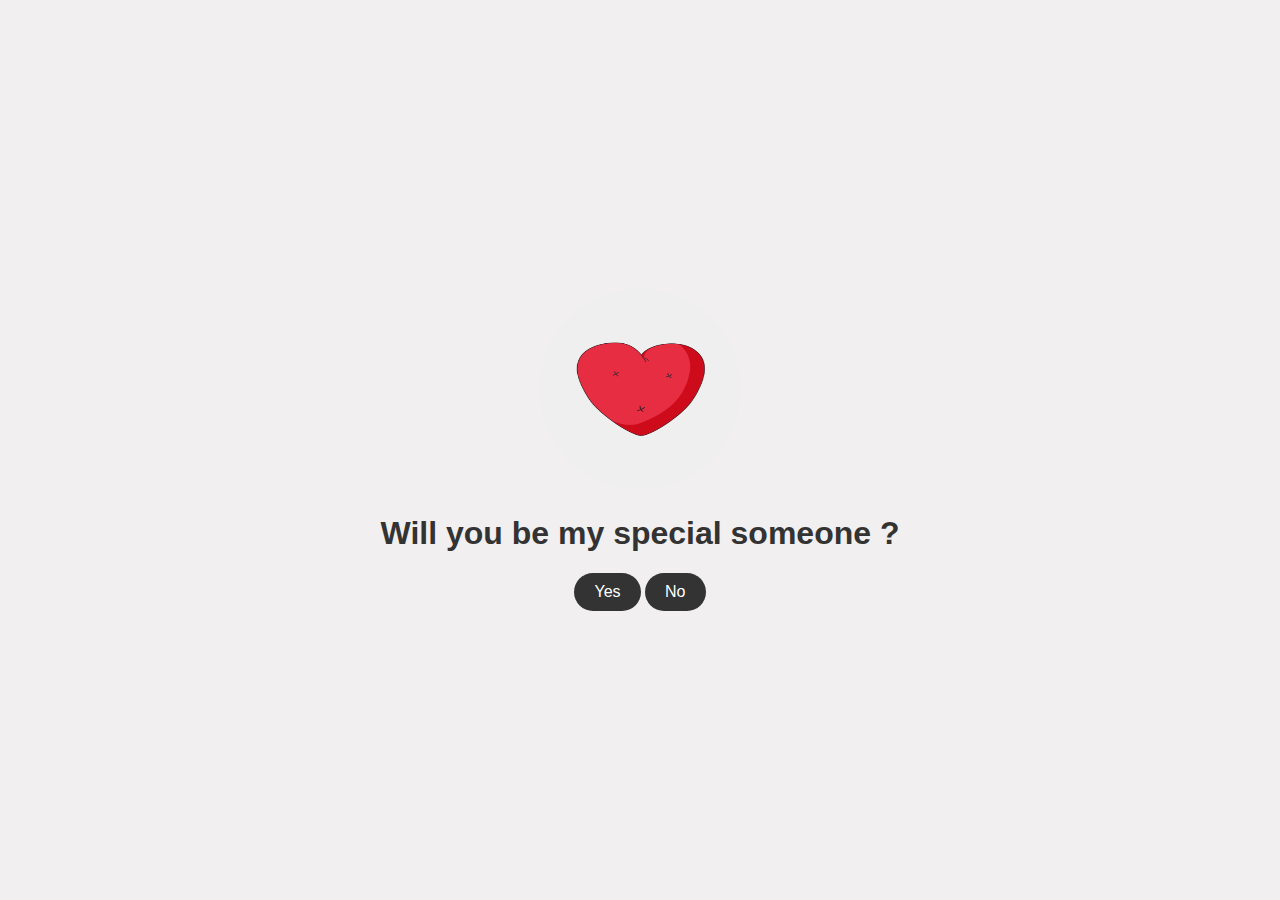
==== index.html @ cc9b4642 ":)" ====
<!DOCTYPE html>
<html lang="en">
<head>
    <meta charset="UTF-8">
    <meta name="viewport" content="width=device-width, initial-scale=1.0">
    <link rel="stylesheet" href="styles.css">
    <title>Special Question</title>
</head>
<body>
    <div class="container">
        <div>
            <img id="main" src="./heart-gif-3.gif" />
        <h1>Will you be my special someone <img class="hidden" id='data' src="./untitled.gif"/>?</h1>
        </div>
        
        <div class="buttons">
            <button id="yesButton" onclick="selectOption('yes')">Yes</button>
            <button id="noButton" onmouseover="moveNoButton()" onclick="selectOption('no')">No</button>
        </div>
    </div>
    <script src="script.js"></script>
</body>
</html>
---- styles.css ----
body {
    margin: 0;
    font-family: 'Arial', sans-serif;
    background-color: #f4f4f4;
    display: flex;
    align-items: center;
    justify-content: center;
    height: 100vh;
    background-color: #f1efef;
}

.container {
    text-align: center;
}

h1 {
    color: #333;
    font-family:'Lucida Sans', 'Lucida Sans Regular', 'Lucida Grande', 'Lucida Sans Unicode', Geneva, Verdana, sans-serif
}

.buttons {
    margin-top: 20px;
    
}

button {
    padding: 10px 20px;
    font-size: 16px;
    cursor: pointer;
    border: none;
    outline: none;
    transition: transform 0.3s ease;
    border-radius: 20px;
    color: white;
    background-color: #333;
}

button:hover {
    transform: translateX(5px);
}

#noButton.move {
    position: absolute;
    top: 50%;
    left: 50%;
    transform: translate(-50%, -50%);
}


#loveMessage {
    margin-top: 20px;
    font-size: 24px;
    color: red;
}

.hidden {
    display: none;
}
#data{
    height: 100px;
    width: 100px;
    border-radius: 20%;
}
#main{
    height: 200px;
    width: 200px;
    border-radius: 50%;
}
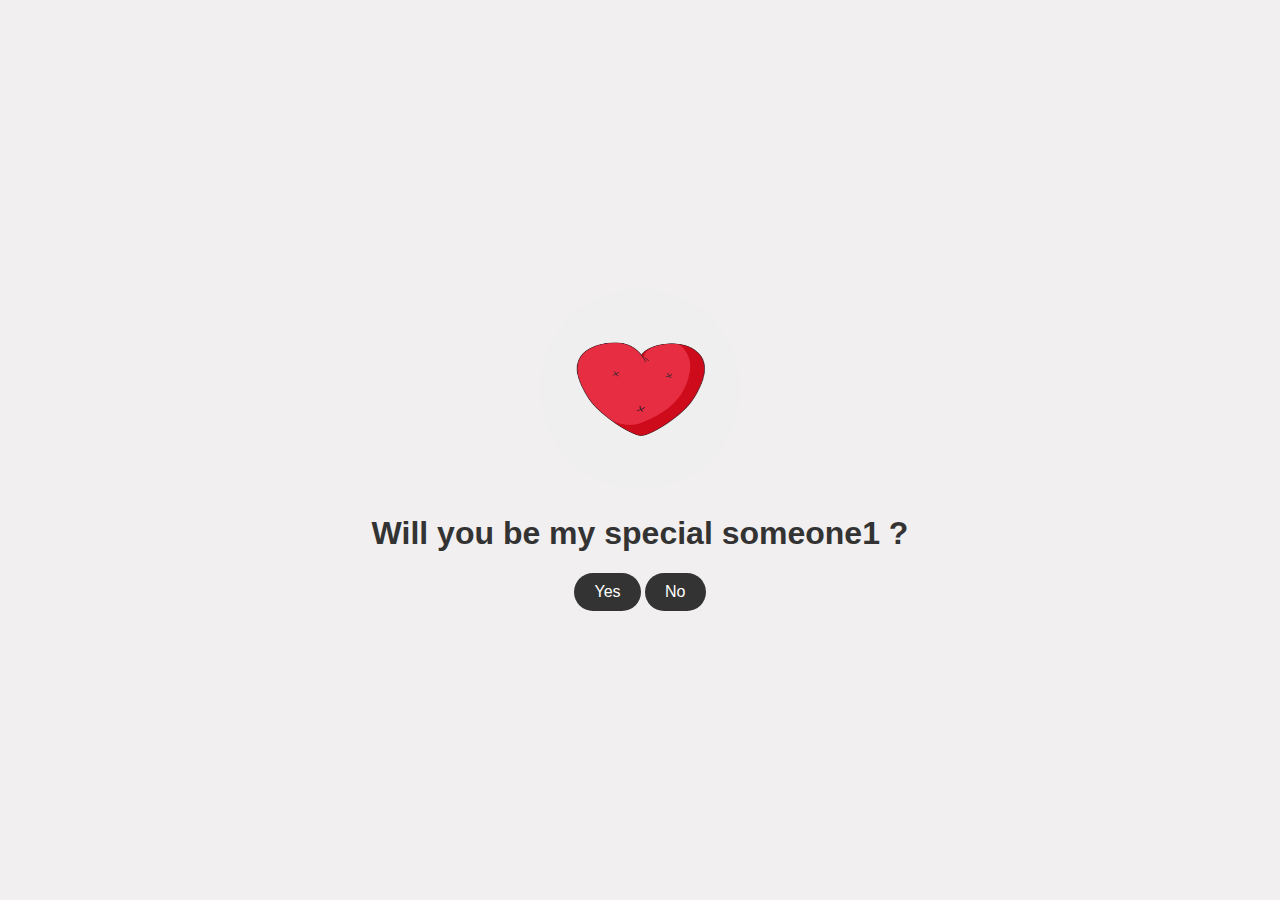
==== commit f29c9b9c: "version2" ====
--- a/index.html
+++ b/index.html
@@ -4,13 +4,13 @@
     <meta charset="UTF-8">
     <meta name="viewport" content="width=device-width, initial-scale=1.0">
     <link rel="stylesheet" href="styles.css">
-    <title>Special Question</title>
+    <title>Special One</title>
 </head>
 <body>
     <div class="container">
         <div>
             <img id="main" src="./heart-gif-3.gif" />
-        <h1>Will you be my special someone <img class="hidden" id='data' src="./untitled.gif"/>?</h1>
+        <h1>Will you be my special someone1 <img class="hidden" id='data' src="./untitled.gif"/>?</h1>
         </div>
         
         <div class="buttons">
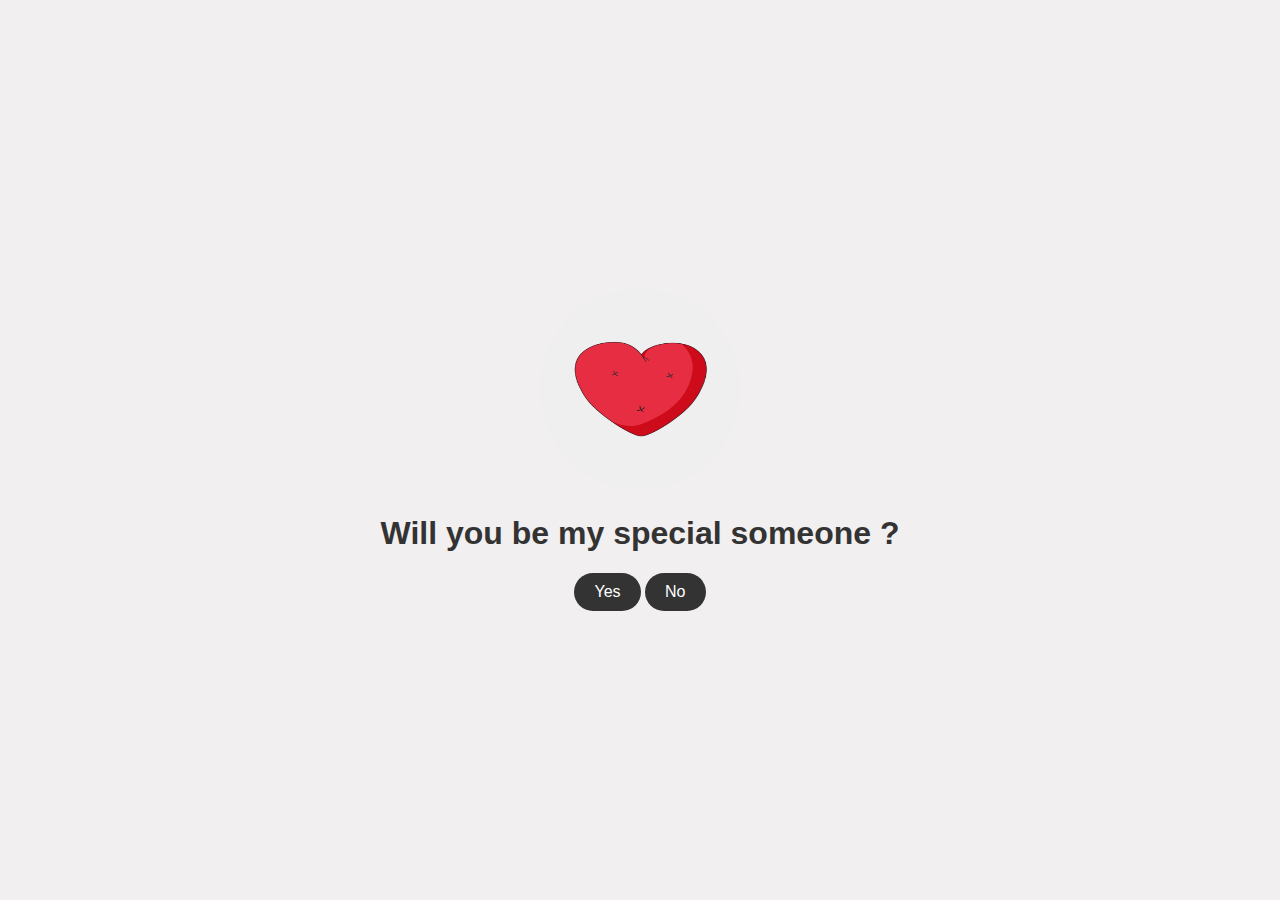
==== commit 43c9ddf0: ""Removed extra '1' from h1 text in index.html"" ====
--- a/index.html
+++ b/index.html
@@ -10,7 +10,7 @@
     <div class="container">
         <div>
             <img id="main" src="./heart-gif-3.gif" />
-        <h1>Will you be my special someone1 <img class="hidden" id='data' src="./untitled.gif"/>?</h1>
+        <h1>Will you be my special someone <img class="hidden" id='data' src="./untitled.gif"/>?</h1>
         </div>
         
         <div class="buttons">
